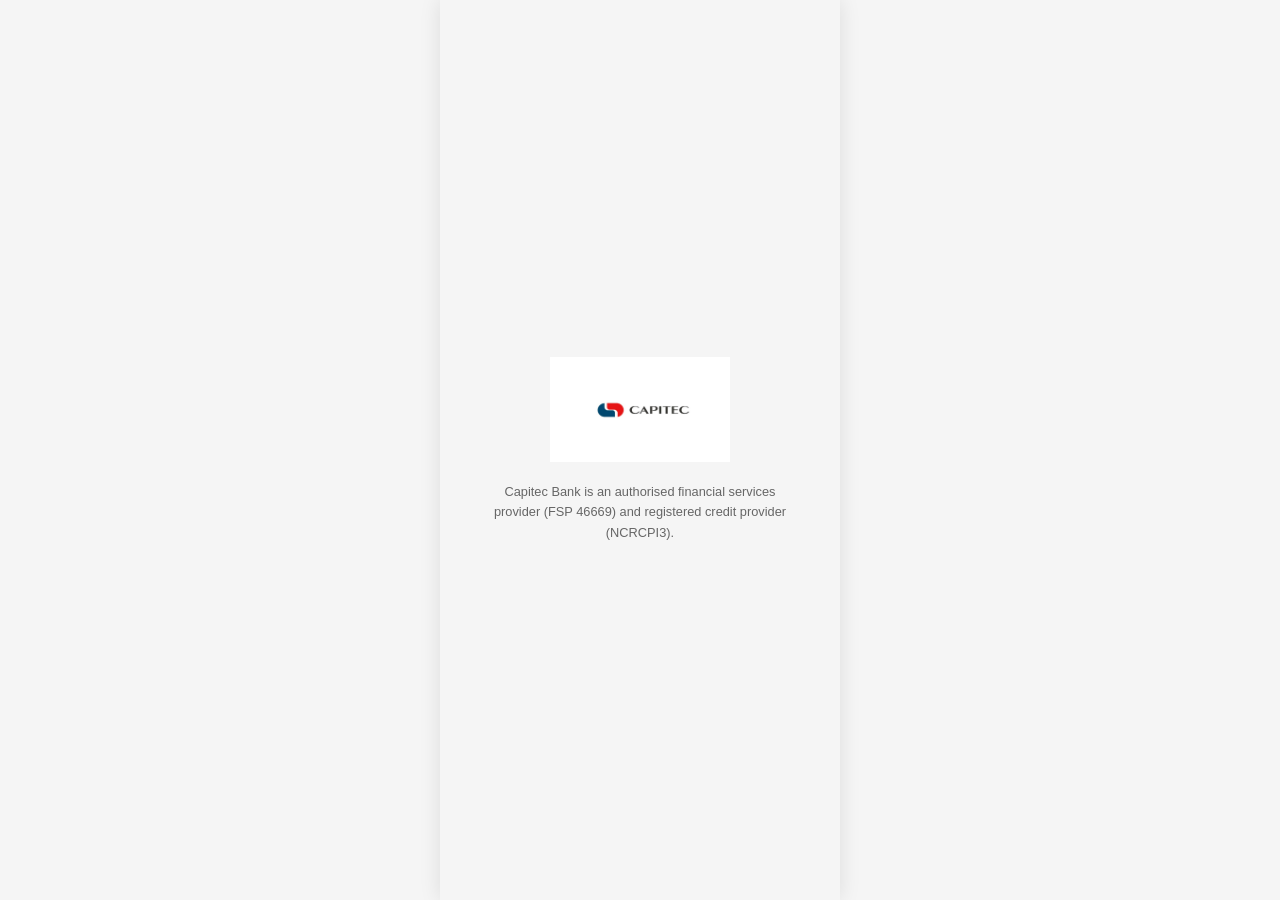
==== index.html @ eabd0131 "creation" ====
<!DOCTYPE html>
<html lang="en">
  <head>
    <meta charset="UTF-8" />
    <meta name="viewport" content="width=device-width, initial-scale=1.0" />
    <title>Capitec SafePay</title>
    <link rel="stylesheet" href="style.css" />
  </head>
  <body>
    <!-- Splash Screen -->
    <div id="splash" class="screen">
      <div class="splash-content">
        <img src="capitecWelco.png" alt="Capitec Bank" class="logo" />
        <p class="disclaimer">
          Capitec Bank is an authorised financial services provider (FSP 46669)
          and registered credit provider (NCRCPI3).
        </p>
      </div>
    </div>

    <!-- Main Menu -->
    <div id="main-menu" class="screen hidden">
      <header class="app-header">
        <h1>For me</h1>
        <div class="greetings">
          <strong>sawubona</strong>
          <strong>hallo</strong>
          <strong>hello</strong>
          <strong>dumela</strong>
        </div>
      </header>

      <main class="menu-content">
        <section class="user-section">
          <h2>Ayanda</h2>
        </section>

        <div class="menu-options">
          <button class="menu-btn">Buy airtime and data</button>
          <button class="menu-btn">Pay beneficiary</button>
          <button class="menu-btn">Transfer money</button>
          <button class="menu-btn">Pay me</button>
          <button id="sign-in-btn" class="menu-btn primary">Sign In</button>
        </div>
      </main>

      <footer class="app-footer">
        <p>Scan to pay</p>
      </footer>
    </div>

    <!-- PIN Entry -->
    <div id="pin-screen" class="screen hidden">
      <header class="app-header">
        <h1>Capitec SafePay</h1>
      </header>

      <main class="pin-content">
        <h2>Enter your PIN</h2>
        <div id="pin-display" class="pin-display">____</div>
        <div class="pin-pad">
          <button class="pin-btn" data-number="1">1</button>
          <button class="pin-btn" data-number="2">2</button>
          <button class="pin-btn" data-number="3">3</button>
          <button class="pin-btn" data-number="4">4</button>
          <button class="pin-btn" data-number="5">5</button>
          <button class="pin-btn" data-number="6">6</button>
          <button class="pin-btn" data-number="7">7</button>
          <button class="pin-btn" data-number="8">8</button>
          <button class="pin-btn" data-number="9">9</button>
          <button id="clear-btn" class="pin-btn">C</button>
          <button class="pin-btn" data-number="0">0</button>
          <button id="submit-btn" class="pin-btn">→</button>
        </div>
      </main>

      <footer class="app-footer">
        <p>Forgot PIN? Call 0860 10 20 43</p>
      </footer>
    </div>

    <script src="script.js"></script>
  </body>
</html>
---- style.css ----
/* Base Styles */
:root {
  --capitec-blue: #29849b;
  --capitec-light: #7dcceb;
  --text-dark: #333;
  --text-light: #666;
  --border-radius: 8px;
}

* {
  box-sizing: border-box;
  margin: 0;
  padding: 0;
  font-family: "Arial", sans-serif;
}

body {
  background-color: #f5f5f5;
  color: var(--text-dark);
  line-height: 1.6;
}

/* Screen Layout */
.screen {
  display: flex;
  flex-direction: column;
  min-height: 100vh;
  max-width: 100%;
  overflow: hidden;
}

.hidden {
  display: none;
}

/* Shared Components */
.app-header {
  text-align: center;
  padding: 20px;
  background: white;
}

.app-footer {
  text-align: center;
  padding: 15px;
  margin-top: auto;
  color: var(--text-light);
  font-size: 0.9rem;
}

/* Splash Screen */
.splash-content {
  display: flex;
  flex-direction: column;
  justify-content: center;
  align-items: center;
  text-align: center;
  height: 100vh;
  padding: 20px;
}

.logo {
  width: min(180px, 50vw);
  margin-bottom: 20px;
}

.disclaimer {
  font-size: 0.8rem;
  color: var(--text-light);
  max-width: 300px;
}

/* Main Menu */
.menu-content {
  flex: 1;
  padding: 20px;
  background: white;
}

.greetings {
  margin: 10px 0;
  line-height: 1.8;
}

.greetings strong {
  display: block;
}

.user-section {
  margin: 25px 0;
  padding-bottom: 15px;
  border-bottom: 1px solid #eee;
}

.menu-options {
  display: grid;
  gap: 12px;
  margin-top: 30px;
}

.menu-btn {
  padding: 15px;
  border: 1px solid var(--capitec-blue);
  border-radius: var(--border-radius);
  background: white;
  font-size: 1rem;
  cursor: pointer;
  transition: all 0.2s;
}

.menu-btn.primary {
  background: var(--capitec-blue);
  color: white;
}

.menu-btn:hover {
  background: var(--capitec-light);
}

/* PIN Screen */
.pin-content {
  flex: 1;
  display: flex;
  flex-direction: column;
  align-items: center;
  justify-content: center;
  padding: 20px;
  background: white;
}

.pin-display {
  font-size: 2rem;
  letter-spacing: 10px;
  margin: 20px 0;
  color: var(--capitec-blue);
  min-height: 40px;
}

.pin-pad {
  display: grid;
  grid-template-columns: repeat(3, 1fr);
  gap: 15px;
  width: 100%;
  max-width: 300px;
}

.pin-btn {
  height: 60px;
  border: 1px solid #ddd;
  border-radius: 50%;
  background: white;
  font-size: 1.5rem;
  cursor: pointer;
  transition: background 0.2s;
}

.pin-btn:hover {
  background: var(--capitec-light);
}

#clear-btn,
#submit-btn {
  background: #f5f5f5;
}

/* Responsive Adjustments */
@media (min-width: 768px) {
  .screen {
    max-width: 400px;
    margin: 0 auto;
    box-shadow: 0 0 20px rgba(0, 0, 0, 0.1);
  }

  .splash-content {
    padding: 40px;
  }

  .menu-content,
  .pin-content {
    padding: 30px;
  }

  .pin-pad {
    gap: 20px;
  }

  .pin-btn {
    height: 70px;
    font-size: 1.8rem;
  }
}
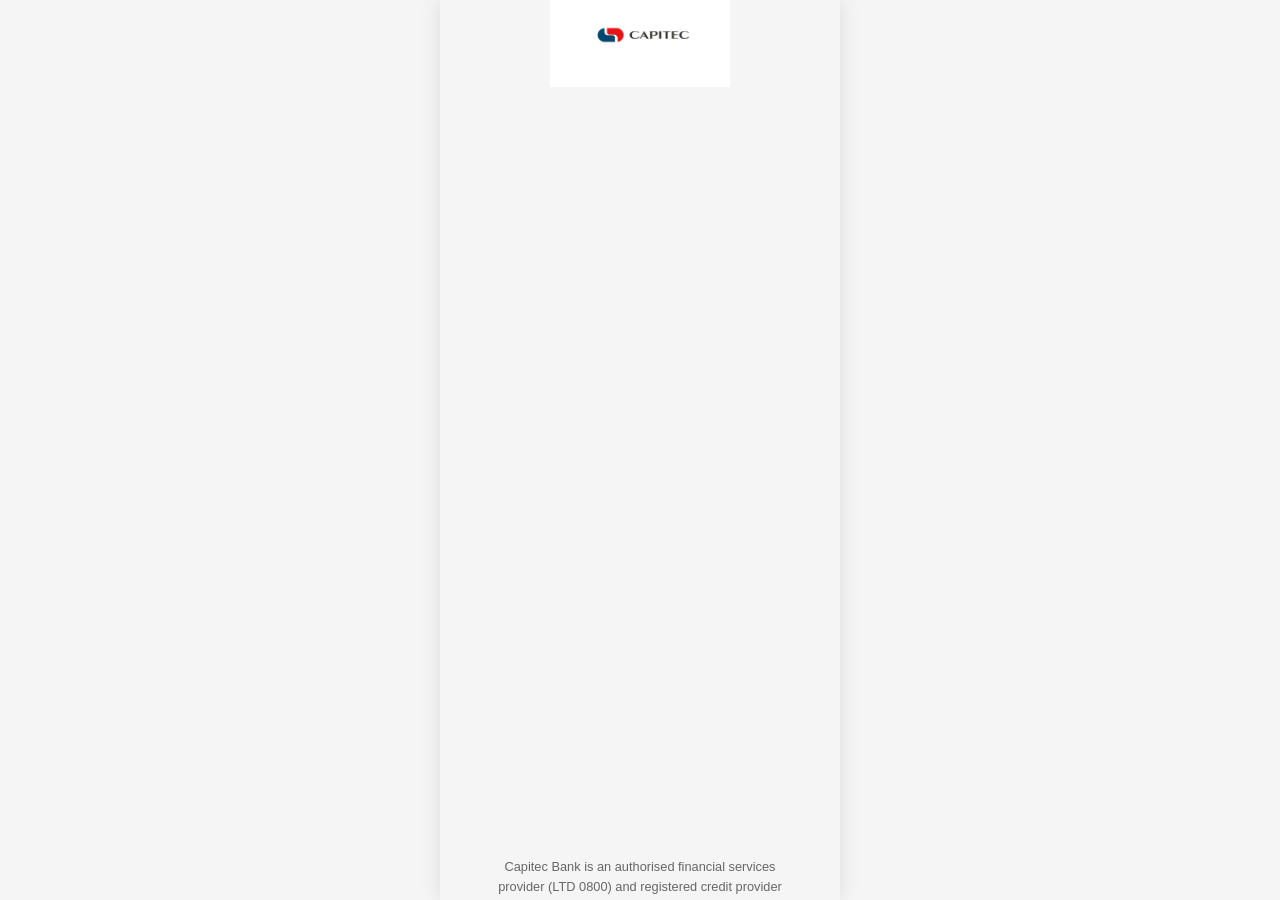
==== commit 350737f6: "new look" ====
--- a/index.html
+++ b/index.html
@@ -12,8 +12,8 @@
       <div class="splash-content">
         <img src="capitecWelco.png" alt="Capitec Bank" class="logo" />
         <p class="disclaimer">
-          Capitec Bank is an authorised financial services provider (FSP 46669)
-          and registered credit provider (NCRCPI3).
+          Capitec Bank is an authorised financial services provider (LTD 0800)
+          and registered credit provider (AYA1703).
         </p>
       </div>
     </div>
@@ -21,21 +21,27 @@
     <!-- Main Menu -->
     <div id="main-menu" class="screen hidden">
       <header class="app-header">
-        <h1>For me</h1>
+        <h1 class="forme">For me</h1>
         <div class="greetings">
-          <strong>sawubona</strong>
-          <strong>hallo</strong>
-          <strong>hello</strong>
-          <strong>dumela</strong>
+          <img
+            src="hellpCap.png"
+            alt="Capitec Greeting"
+            class="greeting-image"
+            width="100%"
+            height="200"
+          />
+          <!-- <strong>sawubona</strong> -->
+          <!-- <strong>hallo</strong> -->
+          <!-- <strong>hello</strong> -->
+          <!-- <strong>dumela</strong> -->
         </div>
+        <h2>Sihle</h2>
+        <img src="dots.png" alt="Dots" class="dots" width="40" height="20" />
       </header>
 
       <main class="menu-content">
-        <section class="user-section">
-          <h2>Ayanda</h2>
-        </section>
-
         <div class="menu-options">
+          <div></div>
           <button class="menu-btn">Buy airtime and data</button>
           <button class="menu-btn">Pay beneficiary</button>
           <button class="menu-btn">Transfer money</button>
@@ -45,6 +51,13 @@
       </main>
 
       <footer class="app-footer">
+        <img
+          src="qrcode.png"
+          alt="Scan to pay"
+          class="scan-image"
+          width="50"
+          height="50"
+        />
         <p>Scan to pay</p>
       </footer>
     </div>
--- a/style.css
+++ b/style.css
@@ -1,6 +1,6 @@
 /* Base Styles */
 :root {
-  --capitec-blue: #29849b;
+  --capitec-blue: rgb(6, 185, 216);
   --capitec-light: #7dcceb;
   --text-dark: #333;
   --text-light: #666;
@@ -40,6 +40,15 @@
   background: white;
 }
 
+.forme {
+  display: inline;
+  font-size: 1.5rem;
+  color: white;
+  border-radius: 50px;
+  background: rgb(6, 185, 216);
+  padding: 10px 20px;
+}
+
 .app-footer {
   text-align: center;
   padding: 15px;
@@ -68,6 +77,7 @@
   font-size: 0.8rem;
   color: var(--text-light);
   max-width: 300px;
+  margin-top: 750px;
 }
 
 /* Main Menu */
@@ -78,18 +88,16 @@
 }
 
 .greetings {
-  margin: 10px 0;
-  line-height: 1.8;
+  display: flex;
+  flex-direction: column;
+  align-items: center;
+  margin-bottom: 20px;
 }
 
 .greetings strong {
   display: block;
-}
-
-.user-section {
-  margin: 25px 0;
-  padding-bottom: 15px;
-  border-bottom: 1px solid #eee;
+  font-size: 5rem;
+  color: rgb(245, 46, 46);
 }
 
 .menu-options {
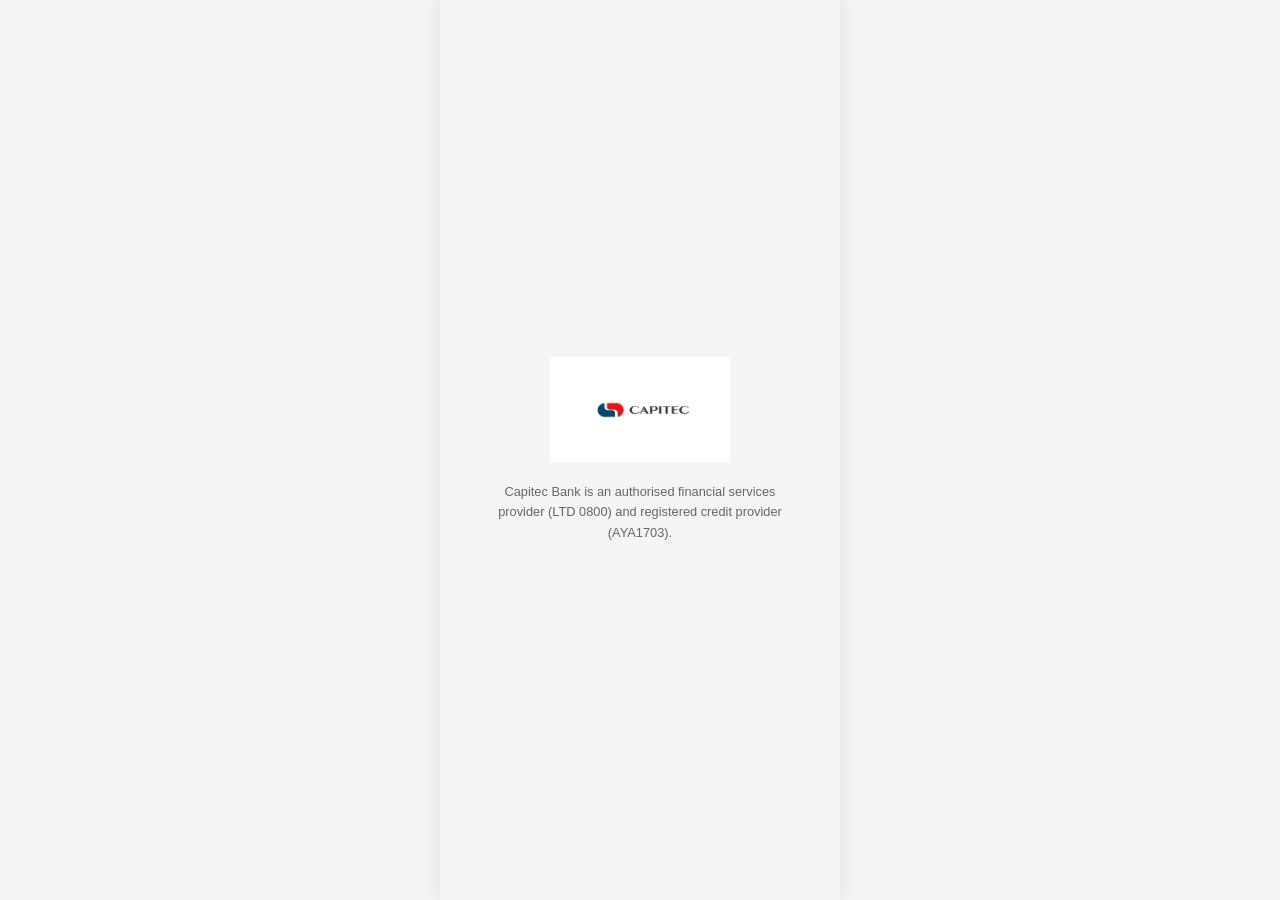
==== commit 9b546c37: "Update index.html" ====
--- a/index.html
+++ b/index.html
@@ -88,7 +88,7 @@
       </main>
 
       <footer class="app-footer">
-        <p>Forgot PIN? Call 0860 10 20 43</p>
+        <p>Forgot PIN? Call 0800 150 150<</p>
       </footer>
     </div>
 
--- a/style.css
+++ b/style.css
@@ -77,7 +77,6 @@
   font-size: 0.8rem;
   color: var(--text-light);
   max-width: 300px;
-  margin-top: 750px;
 }
 
 /* Main Menu */
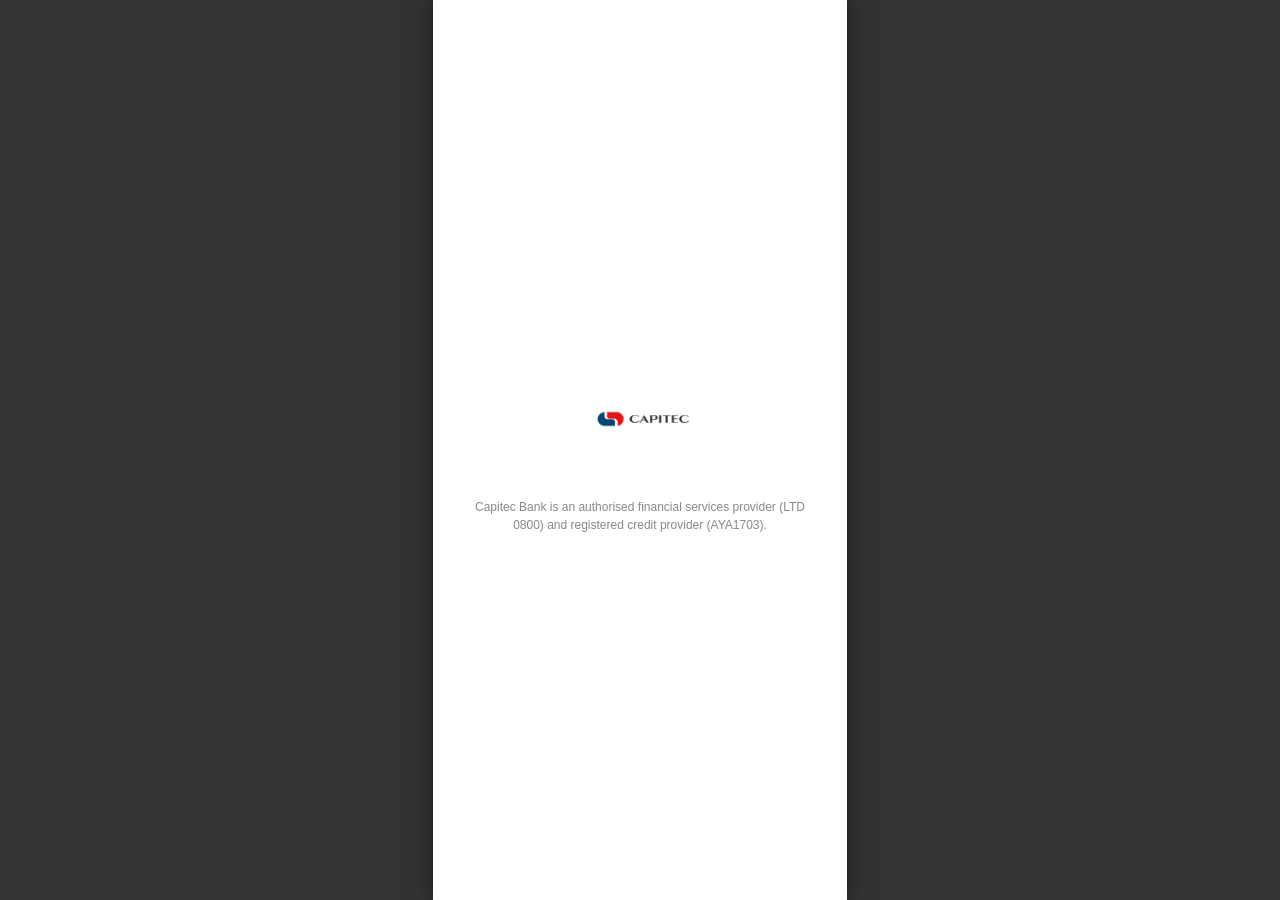
==== commit ee568eef: "Add decoy dashboard UI and refactor layout Restructure HTML into semantic sections, add a new dashbo" ====
--- a/index.html
+++ b/index.html
@@ -1,97 +1,134 @@
 <!DOCTYPE html>
 <html lang="en">
-  <head>
+<head>
     <meta charset="UTF-8" />
     <meta name="viewport" content="width=device-width, initial-scale=1.0" />
     <title>Capitec SafePay</title>
     <link rel="stylesheet" href="style.css" />
-  </head>
-  <body>
-    <!-- Splash Screen -->
-    <div id="splash" class="screen">
-      <div class="splash-content">
-        <img src="capitecWelco.png" alt="Capitec Bank" class="logo" />
-        <p class="disclaimer">
-          Capitec Bank is an authorised financial services provider (LTD 0800)
-          and registered credit provider (AYA1703).
-        </p>
-      </div>
-    </div>
+</head>
+<body>
+    <section id="splash" class="screen">
+        <div class="splash-content">
+            <img src="capitecWelco.png" alt="Capitec Bank" class="logo" />
+            <p class="disclaimer">
+                Capitec Bank is an authorised financial services provider (LTD 0800)
+                and registered credit provider (AYA1703).
+            </p>
+        </div>
+    </section>
 
-    <!-- Main Menu -->
-    <div id="main-menu" class="screen hidden">
-      <header class="app-header">
-        <h1 class="forme">For me</h1>
-        <div class="greetings">
-          <img
-            src="hellpCap.png"
-            alt="Capitec Greeting"
-            class="greeting-image"
-            width="100%"
-            height="200"
-          />
-          <!-- <strong>sawubona</strong> -->
-          <!-- <strong>hallo</strong> -->
-          <!-- <strong>hello</strong> -->
-          <!-- <strong>dumela</strong> -->
-        </div>
-        <h2>Sihle</h2>
-        <img src="dots.png" alt="Dots" class="dots" width="40" height="20" />
-      </header>
+    <section id="main-menu" class="screen hidden">
+        <header class="app-header">
+            <h1 class="forme">For me</h1>
+            <div class="greetings">
+                <img src="hellpCap.png" alt="Capitec Greeting" class="greeting-image" width="100%" height="200" />
+            </div>
+            <h2>Sihle</h2>
+            <img src="dots.png" alt="Dots" class="dots" width="40" height="20" />
+        </header>
 
-      <main class="menu-content">
-        <div class="menu-options">
-          <div></div>
-          <button class="menu-btn">Buy airtime and data</button>
-          <button class="menu-btn">Pay beneficiary</button>
-          <button class="menu-btn">Transfer money</button>
-          <button class="menu-btn">Pay me</button>
-          <button id="sign-in-btn" class="menu-btn primary">Sign In</button>
-        </div>
-      </main>
+        <main class="menu-content">
+            <div class="menu-options">
+                <button class="menu-btn">Buy airtime and data</button>
+                <button class="menu-btn">Pay beneficiary</button>
+                <button class="menu-btn">Transfer money</button>
+                <button class="menu-btn">Pay me</button>
+                <button id="sign-in-btn" class="menu-btn primary">Sign In</button>
+            </div>
+        </main>
 
-      <footer class="app-footer">
-        <img
-          src="qrcode.png"
-          alt="Scan to pay"
-          class="scan-image"
-          width="50"
-          height="50"
-        />
-        <p>Scan to pay</p>
-      </footer>
-    </div>
+        <footer class="app-footer" >
+            <img src="qrcode.png" alt="Scan to pay" class="scan-image" width="50" height="50" />
+            <p>Scan to pay</p>
+        </footer>
+    </section>
 
-    <!-- PIN Entry -->
-    <div id="pin-screen" class="screen hidden">
-      <header class="app-header">
-        <h1>Capitec SafePay</h1>
-      </header>
+    <section id="pin-screen" class="screen hidden">
+        <header class="app-header">
+            <h1>Capitec SafePay</h1>
+        </header>
+        <main class="pin-content">
+            <h2>Enter your PIN</h2>
+            <div id="pin-display" class="pin-display">____</div>
+            <div class="pin-pad">
+                <button class="pin-btn" data-number="1">1</button>
+                <button class="pin-btn" data-number="2">2</button>
+                <button class="pin-btn" data-number="3">3</button>
+                <button class="pin-btn" data-number="4">4</button>
+                <button class="pin-btn" data-number="5">5</button>
+                <button class="pin-btn" data-number="6">6</button>
+                <button class="pin-btn" data-number="7">7</button>
+                <button class="pin-btn" data-number="8">8</button>
+                <button class="pin-btn" data-number="9">9</button>
+                <button id="clear-btn" class="pin-btn">C</button>
+                <button class="pin-btn" data-number="0">0</button>
+                <button id="submit-btn" class="pin-btn">→</button>
+            </div>
+        </main>
+    </section>
 
-      <main class="pin-content">
-        <h2>Enter your PIN</h2>
-        <div id="pin-display" class="pin-display">____</div>
-        <div class="pin-pad">
-          <button class="pin-btn" data-number="1">1</button>
-          <button class="pin-btn" data-number="2">2</button>
-          <button class="pin-btn" data-number="3">3</button>
-          <button class="pin-btn" data-number="4">4</button>
-          <button class="pin-btn" data-number="5">5</button>
-          <button class="pin-btn" data-number="6">6</button>
-          <button class="pin-btn" data-number="7">7</button>
-          <button class="pin-btn" data-number="8">8</button>
-          <button class="pin-btn" data-number="9">9</button>
-          <button id="clear-btn" class="pin-btn">C</button>
-          <button class="pin-btn" data-number="0">0</button>
-          <button id="submit-btn" class="pin-btn">→</button>
-        </div>
-      </main>
+    <section id="dashboard-screen" class="screen hidden">
+        <nav class="top-nav">
+        <div class="profile-circle">S</div>
+        <h1 class="nav-title">GlobalOne</h1>
+        <button id="logout-btn" class="logout-link">Log out</button>
+    </nav>
 
-      <footer class="app-footer">
-        <p>Forgot PIN? Call 0800 150 150<</p>
-      </footer>
-    </div>
+        <main class="dashboard-body">
+            <div class="dashboard-header">
+                <span>My dashboard</span>
+                <a href="#" class="edit-link">Edit ></a>
+            </div>
+
+            <div class="account-list">
+                <div class="card main-acc">
+                    <div class="card-icon blue">⇅</div>
+                    <div class="card-text">
+                        <h3>Main Account</h3>
+                        <p class="balance">R 2,450.00</p>
+                    </div>
+                </div>
+
+                <div class="card savings-acc">
+                    <div class="card-icon navy">📊</div>
+                    <div class="card-text">
+                        <h3>Savings Plans</h3>
+                        <p class="balance">R 12,800.45</p>
+                    </div>
+                </div>
+
+                <div class="card insurance-card">
+                    <div class="card-icon gray">🛡️</div>
+                    <div class="card-text">
+                        <h3>Insure</h3>
+                        <p>Cover for you and your family</p>
+                    </div>
+                    <span class="dismiss">×</span>
+                </div>
+            </div>
+
+            <div class="promo-section">
+                <p class="section-label">For You</p>
+                <div class="card credit-promo">
+                    <div class="card-icon white">📱</div>
+                    <div class="card-text">
+                        <h3>Get the credit you need</h3>
+                        <p>See what you qualify for</p>
+                    </div>
+                    <span class="dismiss">×</span>
+                </div>
+            </div>
+        </main>
+
+        <footer class="bottom-tab-nav">
+            <div class="tab active"><span>🏠</span><p>Home</p></div>
+            <div class="tab"><span>💳</span><p>Cards</p></div>
+            <div class="tab transact-circle"><span>⇅</span><p>Transact</p></div>
+            <div class="tab"><span>💬</span><p>Messages</p></div>
+            <div class="tab"><span>🔍</span><p>Explore</p></div>
+        </footer>
+    </section>
 
     <script src="script.js"></script>
-  </body>
-</html>
+</body>
+</html>
--- a/style.css
+++ b/style.css
@@ -1,52 +1,146 @@
-/* Base Styles */
+/* --- 1. Variables & Reset --- */
 :root {
-  --capitec-blue: rgb(6, 185, 216);
-  --capitec-light: #7dcceb;
-  --text-dark: #333;
-  --text-light: #666;
+  --capitec-blue: #0070ba;
+  --capitec-navy: #2b4361;
+  --capitec-sky: #5ea1d7;
+  --capitec-red: #eb0029;
+  --bg-light: #f0f3f7;
+  --white: #ffffff;
+  --text-dark: #333333;
+  --text-grey: #888888;
   --border-radius: 8px;
+  --transition: all 0.2s ease;
 }
 
 * {
   box-sizing: border-box;
   margin: 0;
   padding: 0;
-  font-family: "Arial", sans-serif;
+  font-family: -apple-system, BlinkMacSystemFont, "Segoe UI", Roboto, Arial, sans-serif;
 }
 
 body {
-  background-color: #f5f5f5;
+  background-color: #333; /* Background for desktop viewing */
   color: var(--text-dark);
-  line-height: 1.6;
-}
-
-/* Screen Layout */
+  line-height: 1.5;
+  display: flex;
+  justify-content: center;
+}
+
+/* --- 2. Screen & App Layout --- */
 .screen {
   display: flex;
   flex-direction: column;
-  min-height: 100vh;
-  max-width: 100%;
+  width: 100%;
+  max-width: 414px; /* Mimic iPhone 11/12/13 width */
+  height: 100vh;
+  background-color: var(--white);
+  position: relative;
   overflow: hidden;
+  box-shadow: 0 0 20px rgba(0, 0, 0, 0.5);
 }
 
 .hidden {
-  display: none;
-}
-
-/* Shared Components */
+  display: none !important;
+}
+
+/* --- 3. Splash Screen --- */
+#splash {
+  background-color: var(--white);
+  justify-content: center;
+  align-items: center;
+  text-align: center;
+}
+
+.splash-content .logo {
+  width: 180px;
+  margin-bottom: 20px;
+}
+
+.disclaimer {
+  font-size: 0.75rem;
+  color: var(--text-grey);
+  padding: 0 40px;
+}
+
+/* --- 4. Main Menu (Pre-Login) --- */
 .app-header {
-  text-align: center;
   padding: 20px;
+  text-align: center;
+}
+
+.forme {
+  display: inline-block;
+  background: var(--capitec-sky);
+  color: white;
+  padding: 8px 25px;
+  border-radius: 50px;
+  font-weight: bold;
+  margin-bottom: 15px;
+}
+
+.menu-options {
+  display: flex;
+  flex-direction: column;
+  gap: 10px;
+  padding: 20px;
+}
+
+.menu-btn {
+  padding: 16px;
+  border: 1px solid var(--capitec-sky);
+  border-radius: var(--border-radius);
   background: white;
-}
-
-.forme {
-  display: inline;
+  font-size: 1rem;
+  text-align: left;
+  cursor: pointer;
+  transition: var(--transition);
+}
+
+.menu-btn.primary {
+  background: var(--capitec-sky);
+  color: white;
+  text-align: center;
+  font-weight: bold;
+}
+
+/* --- 5. PIN Screen --- */
+.pin-content {
+  flex: 1;
+  display: flex;
+  flex-direction: column;
+  align-items: center;
+  padding-top: 40px;
+}
+
+.pin-display {
+  font-size: 2.5rem;
+  letter-spacing: 15px;
+  margin: 30px 0;
+  color: var(--capitec-blue);
+}
+
+.pin-pad {
+  display: grid;
+  grid-template-columns: repeat(3, 1fr);
+  gap: 20px;
+  width: 80%;
+}
+
+.pin-btn {
+  aspect-ratio: 1/1;
+  border: 1px solid #eee;
+  border-radius: 50%;
+  background: #fdfdfd;
   font-size: 1.5rem;
-  color: white;
-  border-radius: 50px;
-  background: rgb(6, 185, 216);
-  padding: 10px 20px;
+  display: flex;
+  align-items: center;
+  justify-content: center;
+  cursor: pointer;
+}
+
+.pin-btn:active {
+  background: #eee;
 }
 
 .app-footer {
@@ -57,142 +151,151 @@
   font-size: 0.9rem;
 }
 
-/* Splash Screen */
-.splash-content {
+/* --- 6. GlobalOne Dashboard (The Decoy) --- */
+.top-nav {
+  background: linear-gradient(to right, #0070ba, #005a9c);
+  color: white;
+  padding: 45px 15px 15px; /* Top padding for phone status bar */
+  display: flex;
+  justify-content: space-between;
+  align-items: center;
+}
+
+.profile-circle {
+  width: 32px;
+  height: 32px;
+  border-radius: 50%;
+  border: 2px solid white;
+  display: flex;
+  align-items: center;
+  justify-content: center;
+  font-weight: bold;
+}
+
+.dashboard-body {
+  background-color: var(--bg-light);
+  flex: 1;
+  padding: 15px;
+  overflow-y: auto;
+}
+
+.dashboard-header {
+  display: flex;
+  justify-content: space-between;
+  margin-bottom: 15px;
+  font-size: 0.9rem;
+  font-weight: 600;
+}
+
+.logout-link {
+    background: none;
+    border: none;
+    color: white;
+    font-size: 0.85rem;
+    font-weight: 500;
+    cursor: pointer;
+    text-decoration: none;
+    padding: 5px 10px;
+    border-radius: 4px;
+    transition: background 0.2s;
+}
+
+.logout-link:hover {
+    background: rgba(255, 255, 255, 0.1);
+}
+
+.logout-link:active {
+    opacity: 0.7;
+}
+.edit-link {
+  color: var(--capitec-blue);
+  text-decoration: none;
+}
+
+/* Account Cards */
+.card {
+  background: var(--white);
+  border-radius: var(--border-radius);
+  margin-bottom: 12px;
+  display: flex;
+  align-items: center;
+  padding: 15px;
+  box-shadow: 0 2px 5px rgba(0,0,0,0.05);
+}
+
+.card-icon {
+  width: 48px;
+  height: 48px;
+  border-radius: 4px;
+  margin-right: 15px;
+  display: flex;
+  align-items: center;
+  justify-content: center;
+  font-size: 1.2rem;
+  color: white;
+}
+
+.card-icon.blue { background-color: var(--capitec-sky); }
+.card-icon.navy { background-color: var(--capitec-navy); }
+.card-icon.gray { background-color: #99abbd; }
+.card-icon.white { background-color: white; border: 1px solid #eee; color: #333; }
+
+.card-text h3 {
+  font-size: 0.95rem;
+  color: var(--capitec-blue);
+  margin-bottom: 2px;
+}
+
+.balance {
+  font-size: 1.1rem;
+  font-weight: bold;
+  color: var(--text-dark);
+}
+
+.dismiss {
+  margin-left: auto;
+  color: var(--capitec-sky);
+  font-size: 1.2rem;
+}
+
+/* --- 7. Bottom Navigation --- */
+.bottom-tab-nav {
+  display: flex;
+  justify-content: space-around;
+  align-items: center;
+  background: white;
+  border-top: 1px solid #e0e0e0;
+  padding: 10px 5px;
+  height: 80px;
+}
+
+.tab {
+  text-align: center;
+  color: var(--text-grey);
+  font-size: 0.7rem;
+  flex: 1;
+}
+
+.tab span {
+  display: block;
+  font-size: 1.5rem;
+  margin-bottom: 2px;
+}
+
+.tab.active {
+  color: var(--capitec-blue);
+}
+
+.transact-circle {
+  position: relative;
+  background: var(--bg-light);
+  width: 70px;
+  height: 70px;
+  border-radius: 50%;
+  border: 5px solid var(--bg-light);
+  margin-top: -45px;
   display: flex;
   flex-direction: column;
   justify-content: center;
-  align-items: center;
-  text-align: center;
-  height: 100vh;
-  padding: 20px;
-}
-
-.logo {
-  width: min(180px, 50vw);
-  margin-bottom: 20px;
-}
-
-.disclaimer {
-  font-size: 0.8rem;
-  color: var(--text-light);
-  max-width: 300px;
-}
-
-/* Main Menu */
-.menu-content {
-  flex: 1;
-  padding: 20px;
-  background: white;
-}
-
-.greetings {
-  display: flex;
-  flex-direction: column;
-  align-items: center;
-  margin-bottom: 20px;
-}
-
-.greetings strong {
-  display: block;
-  font-size: 5rem;
-  color: rgb(245, 46, 46);
-}
-
-.menu-options {
-  display: grid;
-  gap: 12px;
-  margin-top: 30px;
-}
-
-.menu-btn {
-  padding: 15px;
-  border: 1px solid var(--capitec-blue);
-  border-radius: var(--border-radius);
-  background: white;
-  font-size: 1rem;
-  cursor: pointer;
-  transition: all 0.2s;
-}
-
-.menu-btn.primary {
-  background: var(--capitec-blue);
-  color: white;
-}
-
-.menu-btn:hover {
-  background: var(--capitec-light);
-}
-
-/* PIN Screen */
-.pin-content {
-  flex: 1;
-  display: flex;
-  flex-direction: column;
-  align-items: center;
-  justify-content: center;
-  padding: 20px;
-  background: white;
-}
-
-.pin-display {
-  font-size: 2rem;
-  letter-spacing: 10px;
-  margin: 20px 0;
-  color: var(--capitec-blue);
-  min-height: 40px;
-}
-
-.pin-pad {
-  display: grid;
-  grid-template-columns: repeat(3, 1fr);
-  gap: 15px;
-  width: 100%;
-  max-width: 300px;
-}
-
-.pin-btn {
-  height: 60px;
-  border: 1px solid #ddd;
-  border-radius: 50%;
-  background: white;
-  font-size: 1.5rem;
-  cursor: pointer;
-  transition: background 0.2s;
-}
-
-.pin-btn:hover {
-  background: var(--capitec-light);
-}
-
-#clear-btn,
-#submit-btn {
-  background: #f5f5f5;
-}
-
-/* Responsive Adjustments */
-@media (min-width: 768px) {
-  .screen {
-    max-width: 400px;
-    margin: 0 auto;
-    box-shadow: 0 0 20px rgba(0, 0, 0, 0.1);
-  }
-
-  .splash-content {
-    padding: 40px;
-  }
-
-  .menu-content,
-  .pin-content {
-    padding: 30px;
-  }
-
-  .pin-pad {
-    gap: 20px;
-  }
-
-  .pin-btn {
-    height: 70px;
-    font-size: 1.8rem;
-  }
-}
+  z-index: 10;
+}
